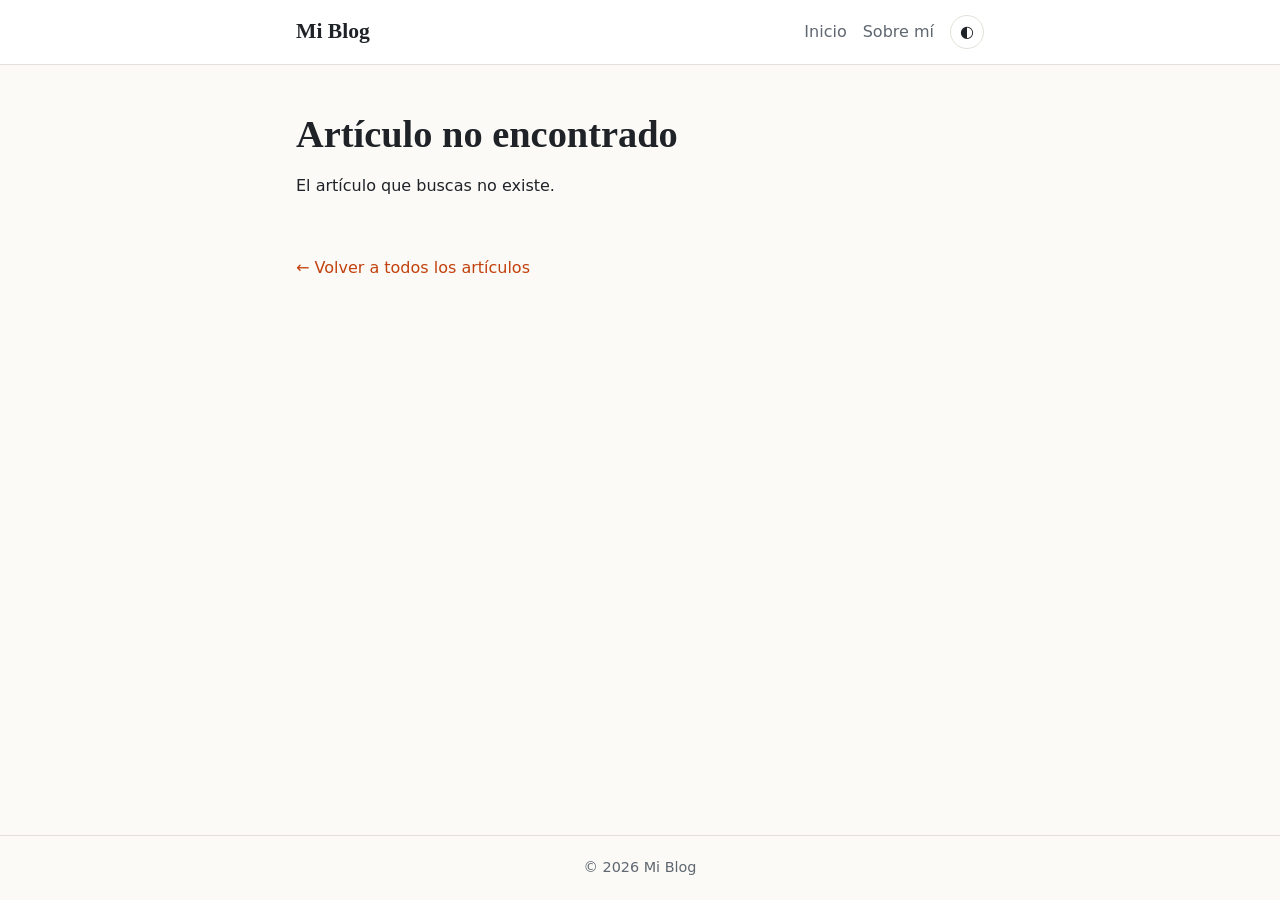
==== post.html @ eef3e6eb "Add static blog built with plain HTML, CSS and JavaScript Home page with post list, search and tag f" ====
<!DOCTYPE html>
<html lang="es">
<head>
  <meta charset="UTF-8">
  <meta name="viewport" content="width=device-width, initial-scale=1.0">
  <title>Artículo · Mi Blog</title>
  <link rel="stylesheet" href="css/styles.css">
</head>
<body>
  <header class="site-header">
    <div class="container header-inner">
      <a href="index.html" class="logo">Mi Blog</a>
      <nav>
        <a href="index.html">Inicio</a>
        <a href="about.html">Sobre mí</a>
        <button id="theme-toggle" class="theme-toggle" aria-label="Cambiar tema">◐</button>
      </nav>
    </div>
  </header>

  <main class="container">
    <article id="post" class="post"></article>
    <p><a href="index.html" class="back">← Volver a todos los artículos</a></p>
  </main>

  <footer class="site-footer">
    <div class="container">© <span id="year"></span> Mi Blog</div>
  </footer>

  <script src="js/posts.js"></script>
  <script src="js/main.js"></script>
</body>
</html>
---- css/styles.css ----
:root {
  --bg: #fbfaf7;
  --surface: #ffffff;
  --text: #1f2328;
  --muted: #5f6770;
  --border: #e4e1da;
  --accent: #c2410c;
  --accent-soft: #fdeee6;
  --radius: 12px;
  --font: system-ui, -apple-system, "Segoe UI", Roboto, sans-serif;
  --serif: Georgia, "Times New Roman", serif;
  color-scheme: light;
}

@media (prefers-color-scheme: dark) {
  :root:not([data-theme="light"]) {
    --bg: #15171a;
    --surface: #1d2024;
    --text: #e8e6e1;
    --muted: #9aa1a9;
    --border: #2d3137;
    --accent: #fb923c;
    --accent-soft: #3a2517;
    color-scheme: dark;
  }
}

:root[data-theme="dark"] {
  --bg: #15171a;
  --surface: #1d2024;
  --text: #e8e6e1;
  --muted: #9aa1a9;
  --border: #2d3137;
  --accent: #fb923c;
  --accent-soft: #3a2517;
  color-scheme: dark;
}

* { box-sizing: border-box; }

body {
  margin: 0;
  background: var(--bg);
  color: var(--text);
  font-family: var(--font);
  line-height: 1.65;
  display: flex;
  flex-direction: column;
  min-height: 100vh;
}

main { flex: 1; }

a { color: var(--accent); }

.container {
  width: 100%;
  max-width: 720px;
  margin: 0 auto;
  padding: 0 16px;
}

/* Cabecera */
.site-header {
  border-bottom: 1px solid var(--border);
  background: var(--surface);
}
.header-inner {
  display: flex;
  align-items: center;
  justify-content: space-between;
  gap: 16px;
  padding-top: 14px;
  padding-bottom: 14px;
}
.logo {
  font-family: var(--serif);
  font-size: 1.35rem;
  font-weight: 700;
  color: var(--text);
  text-decoration: none;
}
nav { display: flex; align-items: center; gap: 16px; }
nav a { color: var(--muted); text-decoration: none; }
nav a:hover, nav a[aria-current="page"] { color: var(--text); }

.theme-toggle {
  background: none;
  border: 1px solid var(--border);
  color: var(--text);
  border-radius: 999px;
  width: 34px;
  height: 34px;
  cursor: pointer;
  font-size: 1rem;
}

/* Portada */
.hero { padding: 48px 0 24px; }
.hero h1 {
  font-family: var(--serif);
  font-size: clamp(1.8rem, 5vw, 2.6rem);
  line-height: 1.2;
  margin: 0 0 8px;
}
.hero p { color: var(--muted); margin: 0; font-size: 1.1rem; }

.toolbar { display: flex; flex-direction: column; gap: 12px; margin-bottom: 24px; }
#search {
  width: 100%;
  padding: 10px 14px;
  font: inherit;
  color: var(--text);
  background: var(--surface);
  border: 1px solid var(--border);
  border-radius: var(--radius);
}
#search:focus { outline: 2px solid var(--accent); outline-offset: 1px; }

.tags { display: flex; flex-wrap: wrap; gap: 8px; }
.tag {
  font: inherit;
  font-size: 0.85rem;
  padding: 4px 12px;
  border-radius: 999px;
  border: 1px solid var(--border);
  background: var(--surface);
  color: var(--muted);
  cursor: pointer;
}
.tag[aria-pressed="true"] {
  background: var(--accent-soft);
  border-color: var(--accent);
  color: var(--accent);
}

/* Tarjetas */
.post-list { display: grid; gap: 16px; padding-bottom: 48px; }
.card {
  background: var(--surface);
  border: 1px solid var(--border);
  border-radius: var(--radius);
  padding: 20px 22px;
  transition: border-color 0.15s, transform 0.15s;
}
.card:hover { border-color: var(--accent); transform: translateY(-2px); }
.card h2 { font-family: var(--serif); font-size: 1.35rem; margin: 4px 0 6px; line-height: 1.3; }
.card h2 a { color: var(--text); text-decoration: none; }
.card h2 a:hover { color: var(--accent); }
.card p { margin: 0 0 10px; color: var(--muted); }
time { font-size: 0.85rem; color: var(--muted); }
.card-tags { display: flex; flex-wrap: wrap; gap: 10px; font-size: 0.85rem; color: var(--accent); }
.empty { color: var(--muted); text-align: center; padding: 32px 0; }

/* Artículo */
.post { padding: 40px 0 16px; }
.post h1 {
  font-family: var(--serif);
  font-size: clamp(1.8rem, 5vw, 2.4rem);
  line-height: 1.2;
  margin: 6px 0 10px;
}
.post .content { font-size: 1.08rem; margin-top: 24px; }
.post h2 { font-family: var(--serif); margin-top: 1.8em; }
code {
  font-family: ui-monospace, "SFMono-Regular", Menlo, monospace;
  font-size: 0.9em;
  background: var(--accent-soft);
  padding: 1px 5px;
  border-radius: 4px;
}
pre {
  background: var(--surface);
  border: 1px solid var(--border);
  border-radius: var(--radius);
  padding: 16px;
  overflow-x: auto;
}
pre code { background: none; padding: 0; }
.back { display: inline-block; margin: 8px 0 48px; text-decoration: none; }

/* Pie */
.site-footer {
  border-top: 1px solid var(--border);
  color: var(--muted);
  font-size: 0.9rem;
  padding: 20px 0;
  text-align: center;
}
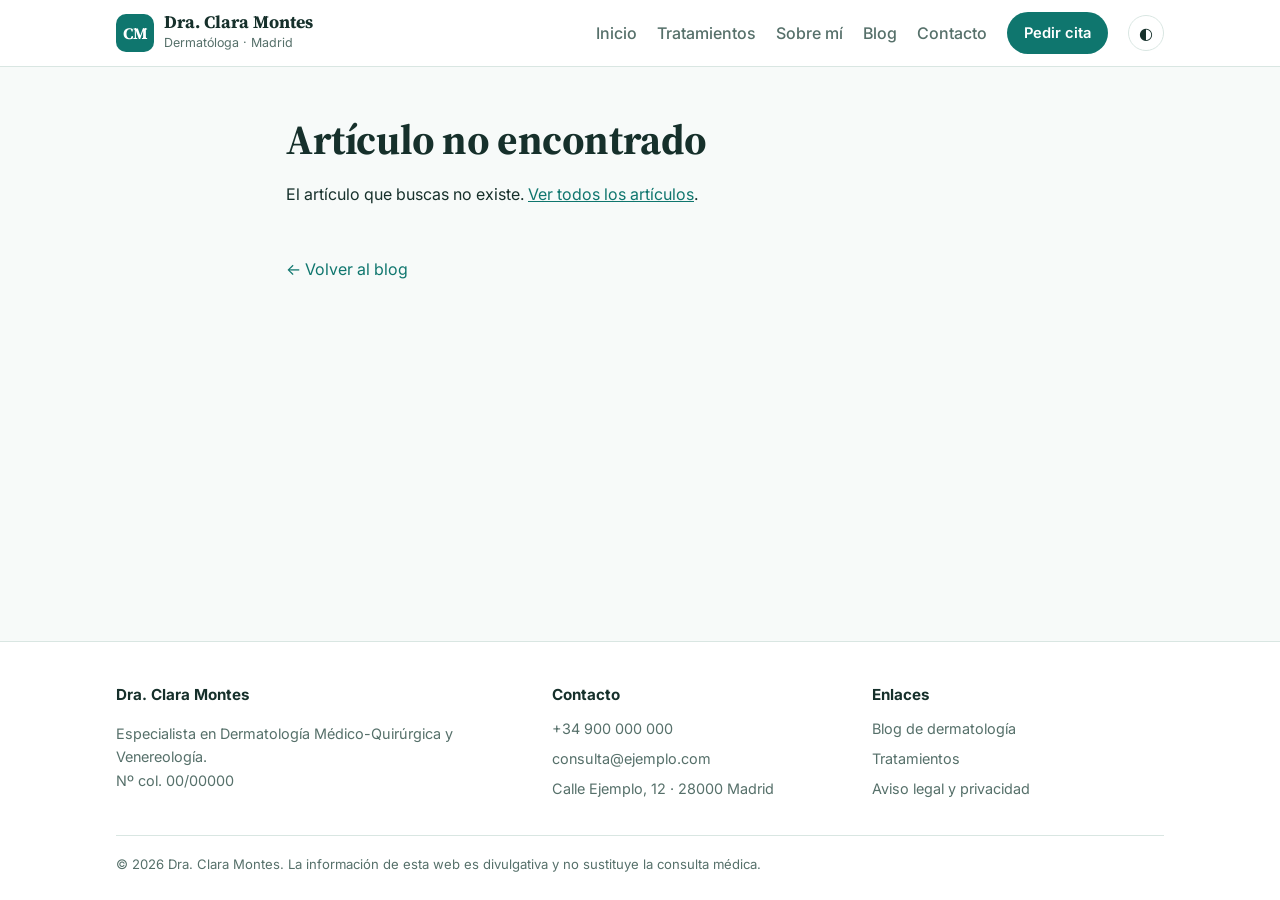
==== commit 3fce56a0: "Turn blog into a dermatology practice site with specialised content Landing page with services, abou" ====
--- a/post.html
+++ b/post.html
@@ -3,30 +3,24 @@
 <head>
   <meta charset="UTF-8">
   <meta name="viewport" content="width=device-width, initial-scale=1.0">
-  <title>Artículo · Mi Blog</title>
+  <link rel="preconnect" href="https://fonts.googleapis.com">
+  <link rel="preconnect" href="https://fonts.gstatic.com" crossorigin>
+  <link href="https://fonts.googleapis.com/css2?family=Inter:wght@400;500;600;700&family=Source+Serif+4:opsz,wght@8..60,600;8..60,700&display=swap" rel="stylesheet">
   <link rel="stylesheet" href="css/styles.css">
+  <title>Artículo · Dra. Clara Montes</title>
+  <meta name="description" content="">
 </head>
-<body>
-  <header class="site-header">
-    <div class="container header-inner">
-      <a href="index.html" class="logo">Mi Blog</a>
-      <nav>
-        <a href="index.html">Inicio</a>
-        <a href="about.html">Sobre mí</a>
-        <button id="theme-toggle" class="theme-toggle" aria-label="Cambiar tema">◐</button>
-      </nav>
-    </div>
-  </header>
+<body data-page="post">
+  <header id="site-header"></header>
 
-  <main class="container">
+  <main class="container narrow">
     <article id="post" class="post"></article>
-    <p><a href="index.html" class="back">← Volver a todos los artículos</a></p>
+    <section id="related" class="related"></section>
+    <p><a href="blog.html" class="back">← Volver al blog</a></p>
   </main>
 
-  <footer class="site-footer">
-    <div class="container">© <span id="year"></span> Mi Blog</div>
-  </footer>
-
+  <footer id="site-footer"></footer>
+  <script src="js/config.js"></script>
   <script src="js/posts.js"></script>
   <script src="js/main.js"></script>
 </body>
--- a/css/styles.css
+++ b/css/styles.css
@@ -1,42 +1,64 @@
 :root {
-  --bg: #fbfaf7;
+  --bg: #f7faf9;
   --surface: #ffffff;
-  --text: #1f2328;
-  --muted: #5f6770;
-  --border: #e4e1da;
+  --surface-2: #eef5f3;
+  --text: #16302b;
+  --muted: #56706a;
+  --border: #d9e6e2;
+  --primary: #0f766e;
+  --primary-strong: #0b5f58;
+  --primary-soft: #e0f2ef;
+  --on-primary: #ffffff;
   --accent: #c2410c;
-  --accent-soft: #fdeee6;
-  --radius: 12px;
-  --font: system-ui, -apple-system, "Segoe UI", Roboto, sans-serif;
-  --serif: Georgia, "Times New Roman", serif;
+  --warn-bg: #fff7ed;
+  --warn-border: #fed7aa;
+  --radius: 14px;
+  --shadow: 0 1px 2px rgba(16, 48, 43, .06), 0 8px 24px rgba(16, 48, 43, .06);
+  --font: "Inter", system-ui, -apple-system, "Segoe UI", Roboto, sans-serif;
+  --serif: "Source Serif 4", Georgia, "Times New Roman", serif;
   color-scheme: light;
 }
 
 @media (prefers-color-scheme: dark) {
   :root:not([data-theme="light"]) {
-    --bg: #15171a;
-    --surface: #1d2024;
-    --text: #e8e6e1;
-    --muted: #9aa1a9;
-    --border: #2d3137;
+    --bg: #0e1715;
+    --surface: #15211e;
+    --surface-2: #1a2a26;
+    --text: #e3eeeb;
+    --muted: #9bb3ad;
+    --border: #253732;
+    --primary: #2dd4bf;
+    --primary-strong: #5eead4;
+    --primary-soft: #133a35;
+    --on-primary: #06201c;
     --accent: #fb923c;
-    --accent-soft: #3a2517;
+    --warn-bg: #2a1d12;
+    --warn-border: #5a3a1c;
+    --shadow: none;
     color-scheme: dark;
   }
 }
 
 :root[data-theme="dark"] {
-  --bg: #15171a;
-  --surface: #1d2024;
-  --text: #e8e6e1;
-  --muted: #9aa1a9;
-  --border: #2d3137;
+  --bg: #0e1715;
+  --surface: #15211e;
+  --surface-2: #1a2a26;
+  --text: #e3eeeb;
+  --muted: #9bb3ad;
+  --border: #253732;
+  --primary: #2dd4bf;
+  --primary-strong: #5eead4;
+  --primary-soft: #133a35;
+  --on-primary: #06201c;
   --accent: #fb923c;
-  --accent-soft: #3a2517;
+  --warn-bg: #2a1d12;
+  --warn-border: #5a3a1c;
+  --shadow: none;
   color-scheme: dark;
 }
 
 * { box-sizing: border-box; }
+html { scroll-behavior: smooth; }
 
 body {
   margin: 0;
@@ -48,142 +70,256 @@
   flex-direction: column;
   min-height: 100vh;
 }
-
 main { flex: 1; }
-
-a { color: var(--accent); }
-
-.container {
-  width: 100%;
-  max-width: 720px;
-  margin: 0 auto;
-  padding: 0 16px;
-}
-
-/* Cabecera */
+img, svg { max-width: 100%; }
+a { color: var(--primary); }
+h1, h2, h3 { font-family: var(--serif); line-height: 1.2; letter-spacing: -0.01em; }
+
+.container { width: 100%; max-width: 1080px; margin: 0 auto; padding: 0 16px; }
+.narrow { max-width: 740px; }
+
+/* ---------- Botones ---------- */
+.btn {
+  display: inline-flex; align-items: center; justify-content: center; gap: 8px;
+  padding: 12px 22px; border-radius: 999px; font: inherit; font-weight: 600;
+  text-decoration: none; cursor: pointer; border: 1px solid transparent;
+  transition: background .15s, transform .15s;
+}
+.btn:hover { transform: translateY(-1px); }
+.btn-primary { background: var(--primary); color: var(--on-primary); }
+.btn-primary:hover { background: var(--primary-strong); }
+.btn-ghost { background: transparent; color: var(--text); border-color: var(--border); }
+.btn-ghost:hover { border-color: var(--primary); }
+.btn-sm { padding: 8px 16px; font-size: .92rem; }
+
+/* ---------- Cabecera ---------- */
 .site-header {
+  position: sticky; top: 0; z-index: 20;
+  background: color-mix(in srgb, var(--surface) 92%, transparent);
+  backdrop-filter: blur(8px);
   border-bottom: 1px solid var(--border);
-  background: var(--surface);
-}
-.header-inner {
-  display: flex;
-  align-items: center;
-  justify-content: space-between;
-  gap: 16px;
-  padding-top: 14px;
-  padding-bottom: 14px;
-}
-.logo {
-  font-family: var(--serif);
-  font-size: 1.35rem;
-  font-weight: 700;
-  color: var(--text);
-  text-decoration: none;
-}
-nav { display: flex; align-items: center; gap: 16px; }
-nav a { color: var(--muted); text-decoration: none; }
-nav a:hover, nav a[aria-current="page"] { color: var(--text); }
-
+}
+.header-inner { display: flex; align-items: center; justify-content: space-between; gap: 16px; padding-top: 12px; padding-bottom: 12px; }
+.logo { display: flex; align-items: center; gap: 10px; color: var(--text); text-decoration: none; }
+.logo-mark {
+  width: 38px; height: 38px; border-radius: 10px; flex: none;
+  display: grid; place-items: center;
+  background: var(--primary); color: var(--on-primary);
+  font-family: var(--serif); font-weight: 700;
+}
+.logo strong { display: block; font-family: var(--serif); font-size: 1.1rem; line-height: 1.1; }
+.logo small { display: block; color: var(--muted); font-size: .78rem; }
+
+.nav { display: flex; align-items: center; gap: 20px; }
+.nav a:not(.btn) { color: var(--muted); text-decoration: none; font-weight: 500; }
+.nav a:not(.btn):hover, .nav a[aria-current="page"] { color: var(--text); }
 .theme-toggle {
-  background: none;
-  border: 1px solid var(--border);
-  color: var(--text);
-  border-radius: 999px;
-  width: 34px;
-  height: 34px;
-  cursor: pointer;
-  font-size: 1rem;
-}
-
-/* Portada */
-.hero { padding: 48px 0 24px; }
-.hero h1 {
-  font-family: var(--serif);
-  font-size: clamp(1.8rem, 5vw, 2.6rem);
-  line-height: 1.2;
-  margin: 0 0 8px;
-}
-.hero p { color: var(--muted); margin: 0; font-size: 1.1rem; }
-
-.toolbar { display: flex; flex-direction: column; gap: 12px; margin-bottom: 24px; }
-#search {
-  width: 100%;
-  padding: 10px 14px;
-  font: inherit;
-  color: var(--text);
-  background: var(--surface);
-  border: 1px solid var(--border);
-  border-radius: var(--radius);
-}
-#search:focus { outline: 2px solid var(--accent); outline-offset: 1px; }
-
+  background: none; border: 1px solid var(--border); color: var(--text);
+  border-radius: 999px; width: 36px; height: 36px; cursor: pointer; font-size: 1rem;
+}
+.menu-toggle { display: none; }
+.nav-links { display: flex; align-items: center; gap: 20px; }
+
+@media (max-width: 820px) {
+  .nav-links { display: none; }
+  .nav-links.open {
+    display: flex; flex-direction: column; align-items: flex-start; gap: 14px;
+    position: absolute; top: 100%; left: 0; right: 0;
+    padding: 16px; background: var(--surface); border-bottom: 1px solid var(--border);
+  }
+  .menu-toggle { display: inline-grid; place-items: center; }
+  .header-cta { display: none; }
+}
+
+/* ---------- Hero ---------- */
+.hero { padding: 64px 0 56px; background: linear-gradient(180deg, var(--primary-soft), var(--bg)); }
+.hero-grid { display: grid; grid-template-columns: 1.2fr .8fr; gap: 48px; align-items: center; }
+.eyebrow {
+  display: inline-block; font-size: .8rem; font-weight: 700; letter-spacing: .08em;
+  text-transform: uppercase; color: var(--primary);
+}
+.hero h1 { font-size: clamp(2rem, 5vw, 3.2rem); margin: 10px 0 16px; }
+.hero p.lead { font-size: 1.15rem; color: var(--muted); margin: 0 0 28px; max-width: 34em; }
+.hero-actions { display: flex; flex-wrap: wrap; gap: 12px; }
+.trust { display: flex; flex-wrap: wrap; gap: 10px 22px; margin-top: 28px; padding: 0; list-style: none; color: var(--muted); font-size: .92rem; }
+.trust li::before { content: "✓"; color: var(--primary); font-weight: 700; margin-right: 6px; }
+
+.doctor-card {
+  background: var(--surface); border: 1px solid var(--border); border-radius: 22px;
+  padding: 28px; box-shadow: var(--shadow); text-align: center;
+}
+.avatar {
+  width: 150px; height: 150px; margin: 0 auto 16px; border-radius: 50%;
+  background: var(--primary-soft); display: grid; place-items: center;
+  font-family: var(--serif); font-size: 3rem; color: var(--primary);
+  border: 4px solid var(--surface); outline: 2px solid var(--primary-soft);
+}
+.doctor-card h2 { font-size: 1.4rem; margin: 0; }
+.doctor-card p { margin: 4px 0 0; color: var(--muted); font-size: .92rem; }
+.stats { display: grid; grid-template-columns: repeat(3, 1fr); gap: 8px; margin-top: 20px; border-top: 1px solid var(--border); padding-top: 18px; }
+.stats strong { display: block; font-family: var(--serif); font-size: 1.5rem; color: var(--primary); }
+.stats span { font-size: .78rem; color: var(--muted); }
+
+@media (max-width: 820px) { .hero-grid { grid-template-columns: 1fr; } .hero { padding-top: 40px; } }
+
+/* ---------- Secciones ---------- */
+.section { padding: 72px 0; }
+.section-alt { background: var(--surface-2); }
+.section-head { max-width: 640px; margin-bottom: 36px; }
+.section-head h2 { font-size: clamp(1.7rem, 4vw, 2.3rem); margin: 8px 0 10px; }
+.section-head p { color: var(--muted); margin: 0; }
+
+.grid-3 { display: grid; grid-template-columns: repeat(auto-fill, minmax(260px, 1fr)); gap: 18px; }
+
+.service {
+  background: var(--surface); border: 1px solid var(--border); border-radius: var(--radius);
+  padding: 24px; box-shadow: var(--shadow);
+}
+.service .icon {
+  width: 44px; height: 44px; border-radius: 12px; display: grid; place-items: center;
+  background: var(--primary-soft); color: var(--primary); font-size: 1.3rem; margin-bottom: 14px;
+}
+.service h3 { margin: 0 0 6px; font-size: 1.2rem; }
+.service p { margin: 0; color: var(--muted); font-size: .96rem; }
+
+.about-grid { display: grid; grid-template-columns: .9fr 1.1fr; gap: 48px; align-items: start; }
+.about-grid ul { padding-left: 1.2em; }
+.about-grid li { margin-bottom: 6px; }
+@media (max-width: 820px) { .about-grid { grid-template-columns: 1fr; } }
+
+.steps { counter-reset: step; display: grid; gap: 14px; padding: 0; list-style: none; }
+.steps li {
+  counter-increment: step; position: relative; padding: 16px 18px 16px 62px;
+  background: var(--surface); border: 1px solid var(--border); border-radius: var(--radius);
+}
+.steps li::before {
+  content: counter(step); position: absolute; left: 16px; top: 14px;
+  width: 32px; height: 32px; border-radius: 50%; display: grid; place-items: center;
+  background: var(--primary); color: var(--on-primary); font-weight: 700;
+}
+.steps strong { display: block; }
+.steps span { color: var(--muted); font-size: .95rem; }
+
+/* ---------- FAQ ---------- */
+.faq details {
+  background: var(--surface); border: 1px solid var(--border); border-radius: var(--radius);
+  padding: 16px 20px; margin-bottom: 10px;
+}
+.faq summary { cursor: pointer; font-weight: 600; }
+.faq details p { color: var(--muted); margin: 10px 0 0; }
+
+/* ---------- Banda CTA ---------- */
+.cta-band {
+  background: var(--primary); color: var(--on-primary); border-radius: 22px;
+  padding: 40px; display: flex; flex-wrap: wrap; align-items: center; justify-content: space-between; gap: 20px;
+}
+.cta-band h2 { margin: 0 0 6px; font-size: clamp(1.4rem, 3.5vw, 1.9rem); }
+.cta-band p { margin: 0; opacity: .9; }
+.cta-band .btn { background: var(--on-primary); color: var(--primary); }
+
+/* ---------- Contacto ---------- */
+.contact-grid { display: grid; grid-template-columns: 1fr 1fr; gap: 32px; }
+@media (max-width: 820px) { .contact-grid { grid-template-columns: 1fr; } }
+.contact-info { list-style: none; padding: 0; margin: 0; display: grid; gap: 14px; }
+.contact-info li { display: flex; gap: 12px; }
+.contact-info b { display: block; }
+.contact-info span { color: var(--muted); }
+form.card-form {
+  background: var(--surface); border: 1px solid var(--border); border-radius: var(--radius);
+  padding: 24px; display: grid; gap: 14px; box-shadow: var(--shadow);
+}
+label { font-weight: 600; font-size: .92rem; display: grid; gap: 6px; }
+input, select, textarea {
+  font: inherit; font-weight: 400; color: var(--text); background: var(--bg);
+  border: 1px solid var(--border); border-radius: 10px; padding: 10px 12px; width: 100%;
+}
+input:focus, select:focus, textarea:focus { outline: 2px solid var(--primary); outline-offset: 1px; }
+.check { display: flex; gap: 10px; align-items: flex-start; font-weight: 400; font-size: .85rem; color: var(--muted); }
+.check input { width: auto; margin-top: 4px; }
+.form-note { font-size: .85rem; color: var(--muted); margin: 0; }
+
+/* ---------- Blog ---------- */
+.page-head { padding: 48px 0 24px; }
+.page-head h1 { font-size: clamp(2rem, 5vw, 2.8rem); margin: 8px 0 10px; }
+.page-head p { color: var(--muted); margin: 0; max-width: 40em; }
+
+.toolbar { display: flex; flex-direction: column; gap: 12px; margin-bottom: 28px; }
 .tags { display: flex; flex-wrap: wrap; gap: 8px; }
 .tag {
-  font: inherit;
-  font-size: 0.85rem;
-  padding: 4px 12px;
-  border-radius: 999px;
-  border: 1px solid var(--border);
-  background: var(--surface);
-  color: var(--muted);
-  cursor: pointer;
-}
-.tag[aria-pressed="true"] {
-  background: var(--accent-soft);
-  border-color: var(--accent);
-  color: var(--accent);
-}
-
-/* Tarjetas */
-.post-list { display: grid; gap: 16px; padding-bottom: 48px; }
+  font: inherit; font-size: .88rem; padding: 6px 14px; border-radius: 999px;
+  border: 1px solid var(--border); background: var(--surface); color: var(--muted); cursor: pointer;
+}
+.tag[aria-pressed="true"] { background: var(--primary-soft); border-color: var(--primary); color: var(--primary); }
+
+.post-list { display: grid; grid-template-columns: repeat(auto-fill, minmax(300px, 1fr)); gap: 18px; padding-bottom: 56px; }
 .card {
-  background: var(--surface);
-  border: 1px solid var(--border);
-  border-radius: var(--radius);
-  padding: 20px 22px;
-  transition: border-color 0.15s, transform 0.15s;
-}
-.card:hover { border-color: var(--accent); transform: translateY(-2px); }
-.card h2 { font-family: var(--serif); font-size: 1.35rem; margin: 4px 0 6px; line-height: 1.3; }
-.card h2 a { color: var(--text); text-decoration: none; }
-.card h2 a:hover { color: var(--accent); }
-.card p { margin: 0 0 10px; color: var(--muted); }
-time { font-size: 0.85rem; color: var(--muted); }
-.card-tags { display: flex; flex-wrap: wrap; gap: 10px; font-size: 0.85rem; color: var(--accent); }
-.empty { color: var(--muted); text-align: center; padding: 32px 0; }
-
-/* Artículo */
-.post { padding: 40px 0 16px; }
-.post h1 {
-  font-family: var(--serif);
-  font-size: clamp(1.8rem, 5vw, 2.4rem);
-  line-height: 1.2;
-  margin: 6px 0 10px;
-}
-.post .content { font-size: 1.08rem; margin-top: 24px; }
-.post h2 { font-family: var(--serif); margin-top: 1.8em; }
-code {
-  font-family: ui-monospace, "SFMono-Regular", Menlo, monospace;
-  font-size: 0.9em;
-  background: var(--accent-soft);
-  padding: 1px 5px;
-  border-radius: 4px;
-}
-pre {
-  background: var(--surface);
-  border: 1px solid var(--border);
-  border-radius: var(--radius);
-  padding: 16px;
-  overflow-x: auto;
-}
-pre code { background: none; padding: 0; }
+  background: var(--surface); border: 1px solid var(--border); border-radius: var(--radius);
+  padding: 22px; display: flex; flex-direction: column; gap: 8px; box-shadow: var(--shadow);
+  transition: border-color .15s, transform .15s;
+}
+.card:hover { border-color: var(--primary); transform: translateY(-2px); }
+.card .cat { font-size: .78rem; font-weight: 700; letter-spacing: .06em; text-transform: uppercase; color: var(--primary); }
+.card h3 { margin: 0; font-size: 1.28rem; }
+.card h3 a { color: var(--text); text-decoration: none; }
+.card h3 a::after { content: ""; position: absolute; inset: 0; }
+.card { position: relative; }
+.card p { margin: 0; color: var(--muted); flex: 1; }
+.meta { font-size: .85rem; color: var(--muted); }
+.empty { color: var(--muted); text-align: center; padding: 32px 0; grid-column: 1 / -1; }
+
+/* ---------- Artículo ---------- */
+.post { padding: 40px 0 8px; }
+.post h1 { font-size: clamp(1.9rem, 5vw, 2.6rem); margin: 8px 0 12px; }
+.post .lead { font-size: 1.15rem; color: var(--muted); }
+.byline { display: flex; align-items: center; gap: 12px; margin: 20px 0; padding: 14px 0; border-top: 1px solid var(--border); border-bottom: 1px solid var(--border); }
+.byline .mini { width: 42px; height: 42px; border-radius: 50%; background: var(--primary-soft); color: var(--primary); display: grid; place-items: center; font-family: var(--serif); font-weight: 700; flex: none; }
+.byline b { display: block; }
+.byline span { font-size: .88rem; color: var(--muted); }
+.content { font-size: 1.07rem; }
+.content h2 { margin-top: 1.8em; font-size: 1.55rem; }
+.content h3 { margin-top: 1.4em; font-size: 1.2rem; }
+.content li { margin-bottom: 6px; }
+.content table { width: 100%; border-collapse: collapse; margin: 1em 0; font-size: .95rem; display: block; overflow-x: auto; }
+.content th, .content td { border: 1px solid var(--border); padding: 8px 10px; text-align: left; vertical-align: top; }
+.content th { background: var(--surface-2); }
+.callout {
+  background: var(--primary-soft); border-left: 4px solid var(--primary);
+  border-radius: 8px; padding: 14px 18px; margin: 1.4em 0;
+}
+.callout.warn { background: var(--warn-bg); border-left-color: var(--accent); }
+.callout p { margin: .3em 0; }
+.disclaimer {
+  font-size: .88rem; color: var(--muted); background: var(--surface-2);
+  border-radius: 10px; padding: 14px 16px; margin-top: 32px;
+}
+.author-box {
+  display: flex; gap: 18px; align-items: flex-start; margin: 32px 0;
+  background: var(--surface); border: 1px solid var(--border); border-radius: var(--radius); padding: 22px;
+}
+.author-box .mini { width: 64px; height: 64px; font-size: 1.4rem; border-radius: 50%; background: var(--primary-soft); color: var(--primary); display: grid; place-items: center; font-family: var(--serif); font-weight: 700; flex: none; }
+.author-box h3 { margin: 0 0 4px; }
+.author-box p { margin: 0 0 10px; color: var(--muted); font-size: .95rem; }
+.related h2 { font-size: 1.4rem; }
 .back { display: inline-block; margin: 8px 0 48px; text-decoration: none; }
 
-/* Pie */
-.site-footer {
-  border-top: 1px solid var(--border);
-  color: var(--muted);
-  font-size: 0.9rem;
-  padding: 20px 0;
-  text-align: center;
-}
+/* ---------- Pie ---------- */
+.site-footer { border-top: 1px solid var(--border); background: var(--surface); color: var(--muted); font-size: .9rem; padding: 40px 0 24px; }
+.footer-grid { display: grid; grid-template-columns: 1.4fr 1fr 1fr; gap: 28px; }
+.footer-grid h4 { color: var(--text); margin: 0 0 10px; font-size: .95rem; }
+.footer-grid ul { list-style: none; padding: 0; margin: 0; display: grid; gap: 6px; }
+.footer-grid a { color: var(--muted); text-decoration: none; }
+.footer-grid a:hover { color: var(--primary); }
+.footer-bottom { border-top: 1px solid var(--border); margin-top: 28px; padding-top: 18px; font-size: .82rem; }
+@media (max-width: 820px) { .footer-grid { grid-template-columns: 1fr; } }
+
+/* Botón flotante de cita (móvil) */
+.float-cta { display: none; }
+@media (max-width: 820px) {
+  .float-cta {
+    display: inline-flex; position: fixed; right: 16px; bottom: 16px; z-index: 30;
+    box-shadow: 0 6px 20px rgba(0,0,0,.2);
+  }
+  .site-footer { padding-bottom: 88px; }
+}
+
+.legal h2 { font-size: 1.3rem; margin-top: 1.6em; }
